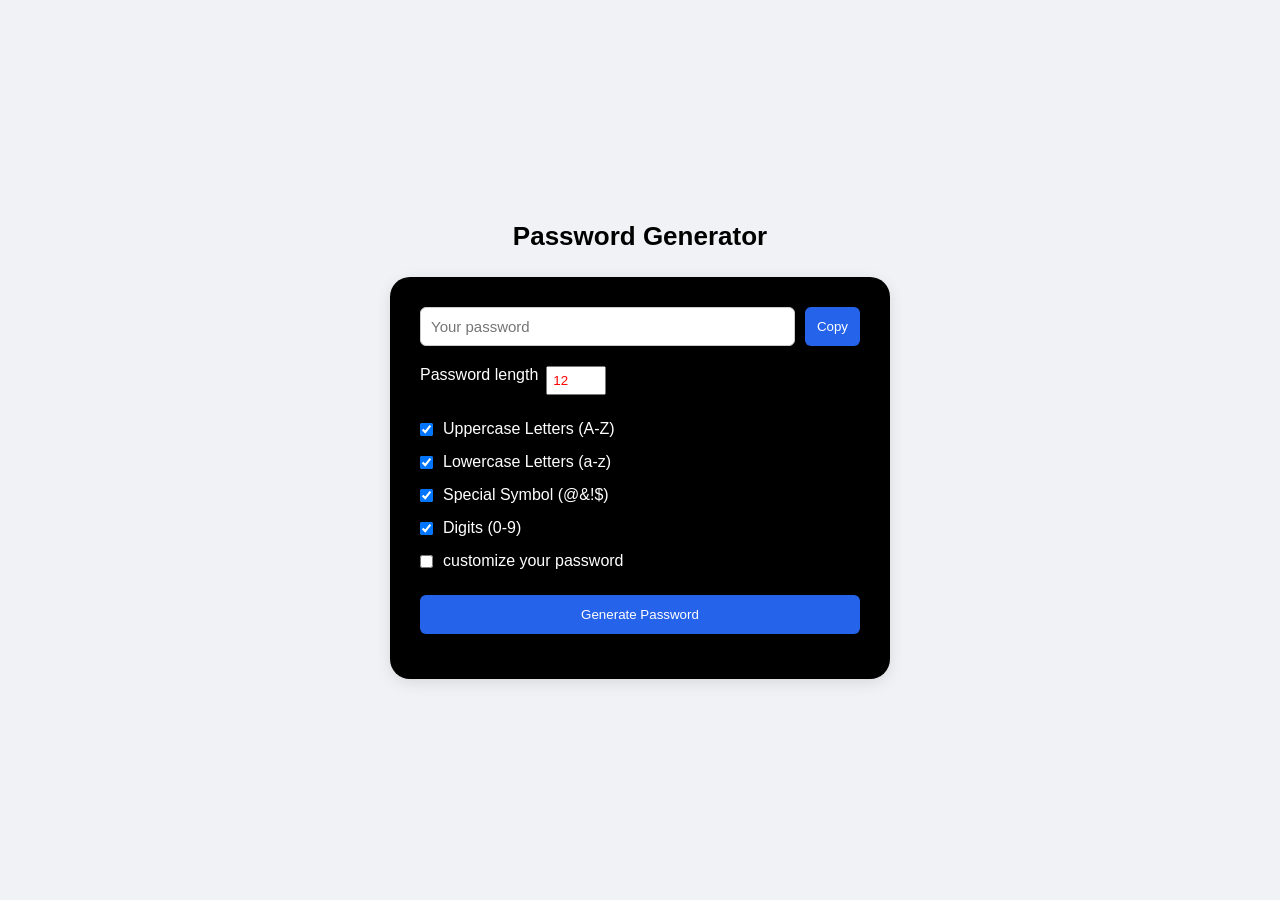
==== project2/index.html @ 5b80d03d "project2" ====
<!DOCTYPE html>
<html lang="en">
<head>
    <meta charset="UTF-8">
    <meta name="viewport" content="width=device-width, initial-scale=1.0">
    <link rel = "stylesheet" href="style.css">
    <!-- <link rel = "stylesheet" href= "style.css" /> --> 

     <script src="script.js" defer></script>
    <title>Password Generator</title>
</head>
<body>
    <div class = "canvas">
        <h1>Password Generator</h1>
        <div class="container">
        <div class = "password-box">
            <input type= "text" id = "password" placeholder="Your password" readonly>
            <button id = "copyBtn">Copy</button>
        </div>

        <div class="password-length-box">
            <label for="length"> Password length</label>
            <input type = "number" id = "length" value = "12"  min = "5" max = "120" >
        </div>

        <div class = "options">
            <label>
                <input type="checkbox" id = "uppercase" checked>Uppercase Letters (A-Z)
            </label>

            <label> 
                <input type="checkbox" id = "lowercase" checked> Lowercase Letters (a-z)
            </label>

            <label>
                <input type = "checkbox" id = "specialSymbol" checked> Special Symbol (@&!$)
            </label>

            <label> 
                <input type = "checkbox" id = "digits" checked> Digits (0-9)
            </label>

            <label>
                <input type = "checkbox" id = "customize"> customize your password
            </label>
        </div>
        <div class="customize" id="customize-container" style="display: none;">
            <input type="text" id="customize-password" placeholder="Write your preference" > Customize your password
        </div>

        <button id="generateBtn">Generate Password</button> 
        <p id="message"></p>
        </div>
    </div> 
    
</body>
</html>
---- project2/style.css ----
* {
    margin: 0;
    padding: 0;
    /* box-sizing: border-box; */
    box-sizing: border-box;
}

body {
    font-family: Arial, sans-serif;
    background: #f0f2f5;
    min-height: 100vh;
    display: flex;
    justify-content: center;
    align-items: center;
    padding: 20px;
}

.canvas{
     width: 150%;
    max-width: 500px;
}

.container {
    background: black;
    width: 150%;
    max-width: 500px;
    padding: 30px;
    border-radius: 20px;
    box-shadow: 0 4px 15px rgba(0, 0, 0, 0.1);
  
}



h1 {
    text-align: center;
    justify-content: center;
    margin-bottom: 25px;
    font-size: 26px;
}

.password-length-box {
    color: white;
    display: flex;
    gap: 8px;
    margin-bottom: 25px;
}

.password-box input {
    color: black;
    min-width: 0;
    flex: 1;
    padding: 10px;
    border: 1px solid #ccc;
    border-radius: 6px;
    font-size: 15px;
}

button {
    padding: 12px 12px;
    background: #2563eb;
    color:white;
    border: none;
    border-radius: 6px;
    cursor: pointer;
    align-content: center;
}

button:hover {
    background: #1d4ed8;
}

.password-box{
    color: black;
    display: flex;
    justify-content: space-between;
    align-items: center;
    gap: 10px;
    margin-bottom: 20px;
}

.password-length-box input {
    color: red;
    width: 60px;
    padding: 5px;
    align-items: center;
}

.options {
    color: white;
    display: flex;
    flex-direction: column;
    gap: 15px;
    margin-bottom: 25px;
}

.options label {
    color: white;
    display: flex;
    align-items: center;
    gap: 10px;
    cursor: pointer;
}

#generateBtn {
    width: 100%;
}

#message {
    color: white;
    margin-top: 15px;
    text-align: center;
    font-size: 14px;
}
/* #customize{
    align-items: center;

} */


  #customize-password{
    /* display: none; */
    color: black;
    /* align-items: center; */
    margin-top: 0px;
    margin-bottom: 20px;
    /* align-content: center; */
    align-items: center; /* Centers items horizontally */
    justify-content: center;
    text-align: center;
    padding: 4px; 
 }
---- project2/style.css ----
* {
    margin: 0;
    padding: 0;
    /* box-sizing: border-box; */
    box-sizing: border-box;
}

body {
    font-family: Arial, sans-serif;
    background: #f0f2f5;
    min-height: 100vh;
    display: flex;
    justify-content: center;
    align-items: center;
    padding: 20px;
}

.canvas{
     width: 150%;
    max-width: 500px;
}

.container {
    background: black;
    width: 150%;
    max-width: 500px;
    padding: 30px;
    border-radius: 20px;
    box-shadow: 0 4px 15px rgba(0, 0, 0, 0.1);
  
}



h1 {
    text-align: center;
    justify-content: center;
    margin-bottom: 25px;
    font-size: 26px;
}

.password-length-box {
    color: white;
    display: flex;
    gap: 8px;
    margin-bottom: 25px;
}

.password-box input {
    color: black;
    min-width: 0;
    flex: 1;
    padding: 10px;
    border: 1px solid #ccc;
    border-radius: 6px;
    font-size: 15px;
}

button {
    padding: 12px 12px;
    background: #2563eb;
    color:white;
    border: none;
    border-radius: 6px;
    cursor: pointer;
    align-content: center;
}

button:hover {
    background: #1d4ed8;
}

.password-box{
    color: black;
    display: flex;
    justify-content: space-between;
    align-items: center;
    gap: 10px;
    margin-bottom: 20px;
}

.password-length-box input {
    color: red;
    width: 60px;
    padding: 5px;
    align-items: center;
}

.options {
    color: white;
    display: flex;
    flex-direction: column;
    gap: 15px;
    margin-bottom: 25px;
}

.options label {
    color: white;
    display: flex;
    align-items: center;
    gap: 10px;
    cursor: pointer;
}

#generateBtn {
    width: 100%;
}

#message {
    color: white;
    margin-top: 15px;
    text-align: center;
    font-size: 14px;
}
/* #customize{
    align-items: center;

} */


  #customize-password{
    /* display: none; */
    color: black;
    /* align-items: center; */
    margin-top: 0px;
    margin-bottom: 20px;
    /* align-content: center; */
    align-items: center; /* Centers items horizontally */
    justify-content: center;
    text-align: center;
    padding: 4px; 
 }
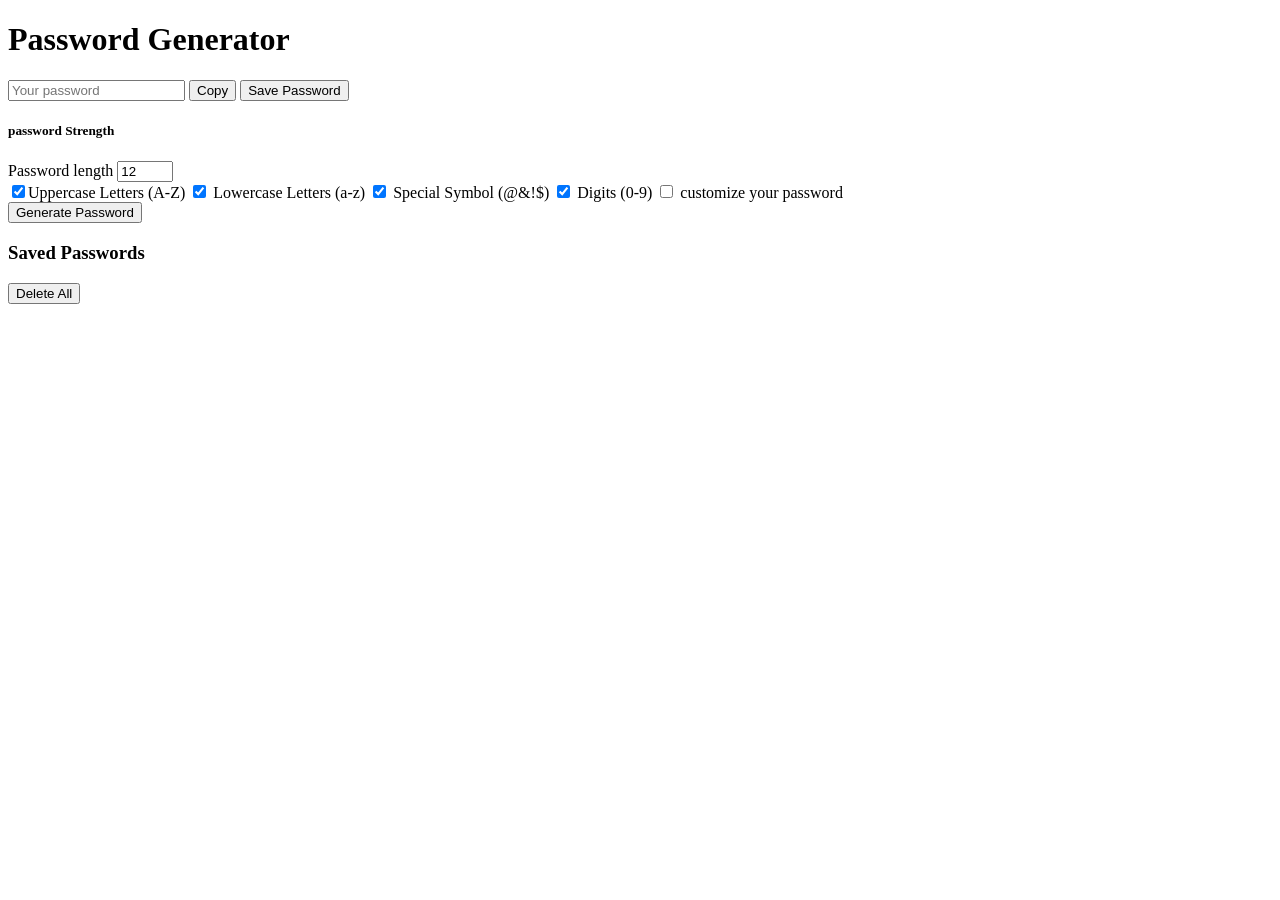
==== commit 1c2cd26a: "project2" ====
--- a/project2/index.html
+++ b/project2/index.html
@@ -3,10 +3,9 @@
 <head>
     <meta charset="UTF-8">
     <meta name="viewport" content="width=device-width, initial-scale=1.0">
-    <link rel = "stylesheet" href="style.css">
+    <link rel = "stylesheet" href="2.css">
     <!-- <link rel = "stylesheet" href= "style.css" /> --> 
-
-     <script src="script.js" defer></script>
+     <script src="3.js" defer></script>
     <title>Password Generator</title>
 </head>
 <body>
@@ -16,6 +15,14 @@
         <div class = "password-box">
             <input type= "text" id = "password" placeholder="Your password" readonly>
             <button id = "copyBtn">Copy</button>
+            <button id="saveBtn" type="button">Save Password</button>
+        </div>
+   
+        <div class="power-container">
+            <div id="power-point"></div>
+        </div>
+             <div class="Strength-box">
+<h5> password Strength</h5>
         </div>
 
         <div class="password-length-box">
@@ -50,9 +57,22 @@
 
         <button id="generateBtn">Generate Password</button> 
         <p id="message"></p>
+        <section id="saved-passwords-section">
+
+    <h3>Saved Passwords</h3>
+
+    <button id="deleteAllBtn" type="button">
+        Delete All
+    </button>
+
+    <div id="savedPasswords">
+        <!-- Saved passwords will appear here -->
+    </div>
+
+</section>
         </div>
     </div> 
-    
+
 </body>
 </html> 
 
--- a/project2/style.css
+++ b/project2/style.css
@@ -40,6 +40,35 @@
     font-size: 26px;
 }
 
+h5 {
+    color: white;
+    text-align: center;
+    justify-content: center;
+    margin-bottom: 25px;
+    font-size: 15px;
+}
+
+
+.power-container {
+    background-color: whitesmoke;
+    width: 100%;
+    height: 8px;
+    border-radius: 2px;
+    margin-top: none;
+    margin-bottom: 15px;
+}
+
+.power-container #power-point {
+    /* background-color: #D73F40; */
+    background-color: wheat;
+
+    width: 0.5%;
+    height: 100%;
+    border-radius: 5px;
+    transition: 0.5s;
+    margin-bottom: 10px;
+}
+
 .password-length-box {
     color: white;
     display: flex;
@@ -131,3 +160,45 @@
     text-align: center;
     padding: 4px; 
  }    
+
+ #saved-passwords-section {
+    margin-top: 30px;
+    padding: 20px;
+    border-radius: 10px;
+}
+
+.saved-password-item {
+    display: flex;
+    align-items: center;
+    justify-content: space-between;
+    gap: 10px;
+    margin-top: 12px;
+    padding: 12px;
+    border: 1px solid #ccc;
+    border-radius: 8px;
+}
+
+.saved-password-item span {
+    overflow-wrap: anywhere;
+    word-break: break-word;
+}
+
+.saved-password-item button {
+    padding: 8px 12px;
+    cursor: pointer;
+}
+
+#saveBtn,
+#deleteAllBtn {
+    margin-top: 0px;
+    padding: 12px 10px;
+    cursor: pointer;
+}
+
+@media (max-width: 600px) {
+
+    .saved-password-item {
+        flex-wrap: wrap;
+    }
+
+}
